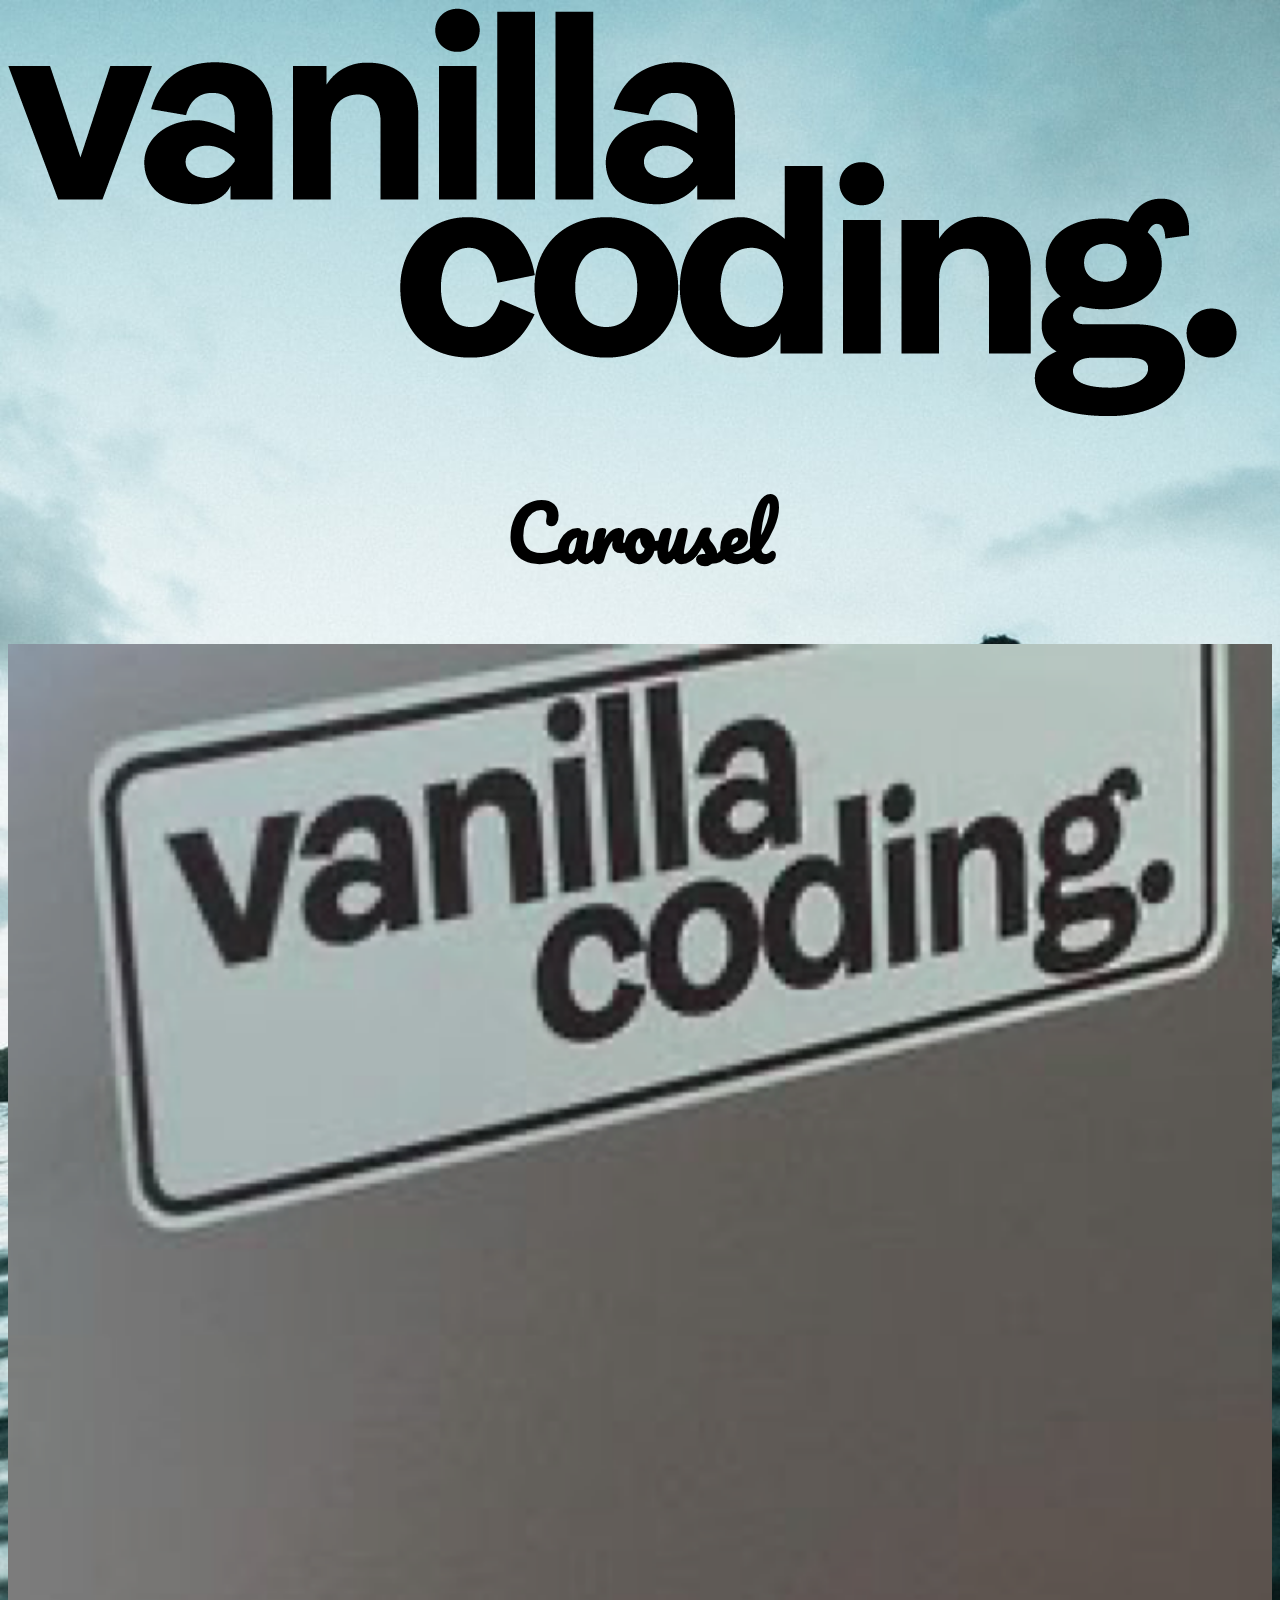
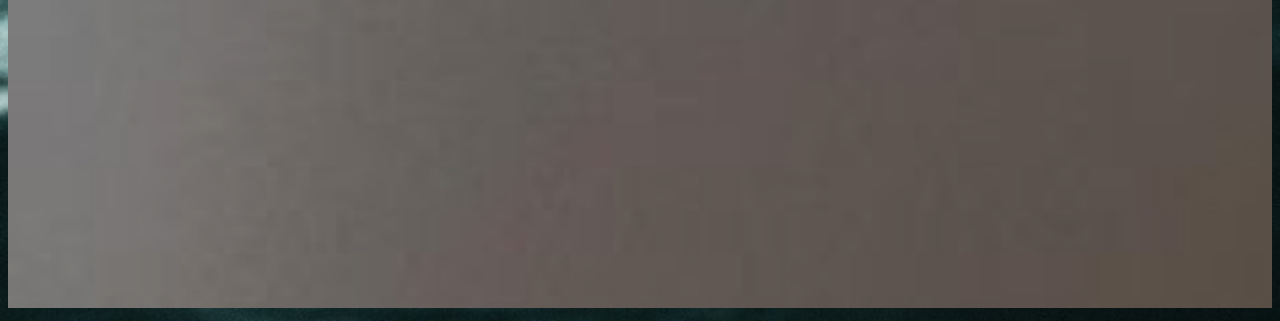
==== Carousel/index.html @ 88f227d8 "Upload Carousel file" ====
<!DOCTYPE html>
<html>
  <head>
    <meta charset="utf-8" />
    <meta name="viewport" content="width=device-width" />
    <link
      href="https://fonts.googleapis.com/css?family=Pacifico&display=swap"
      rel="stylesheet"
    />
    <link
      href="https://fonts.googleapis.com/css?family=Varela+Round&display=swap"
      rel="stylesheet"
    />
    <link rel="icon" href="/images/favicon.ico" />
    <link rel="stylesheet" type="text/css" href="style.css" />
    <title>Carousel Project</title>
  </head>

  <body>
    <section>
      <div class="image-box">
        <img src="images/vanilla_coding_logo.png" />
      </div>
      <h1>Carousel</h1>

      <!-- Carousel Start -->
      <div id="wrapper">
        
        <img src="images/image-1.png" width="100%">

      </div>
      <!-- Carousel End -->
    </section>

    <script src="index.js">
      someImageElement.src = "/images/image-1.png";
    </script>
  </body>
</html>
---- Carousel/style.css ----
body {
  background-image: url("./images/bg.jpeg");
  background-repeat: no-repeat;
  background-size: cover;
  font-family: "Varela Round", sans-serif;
}

h1 {
  font-family: "Pacifico", cursive;
  text-align: center;
  font-size: 72px;
}
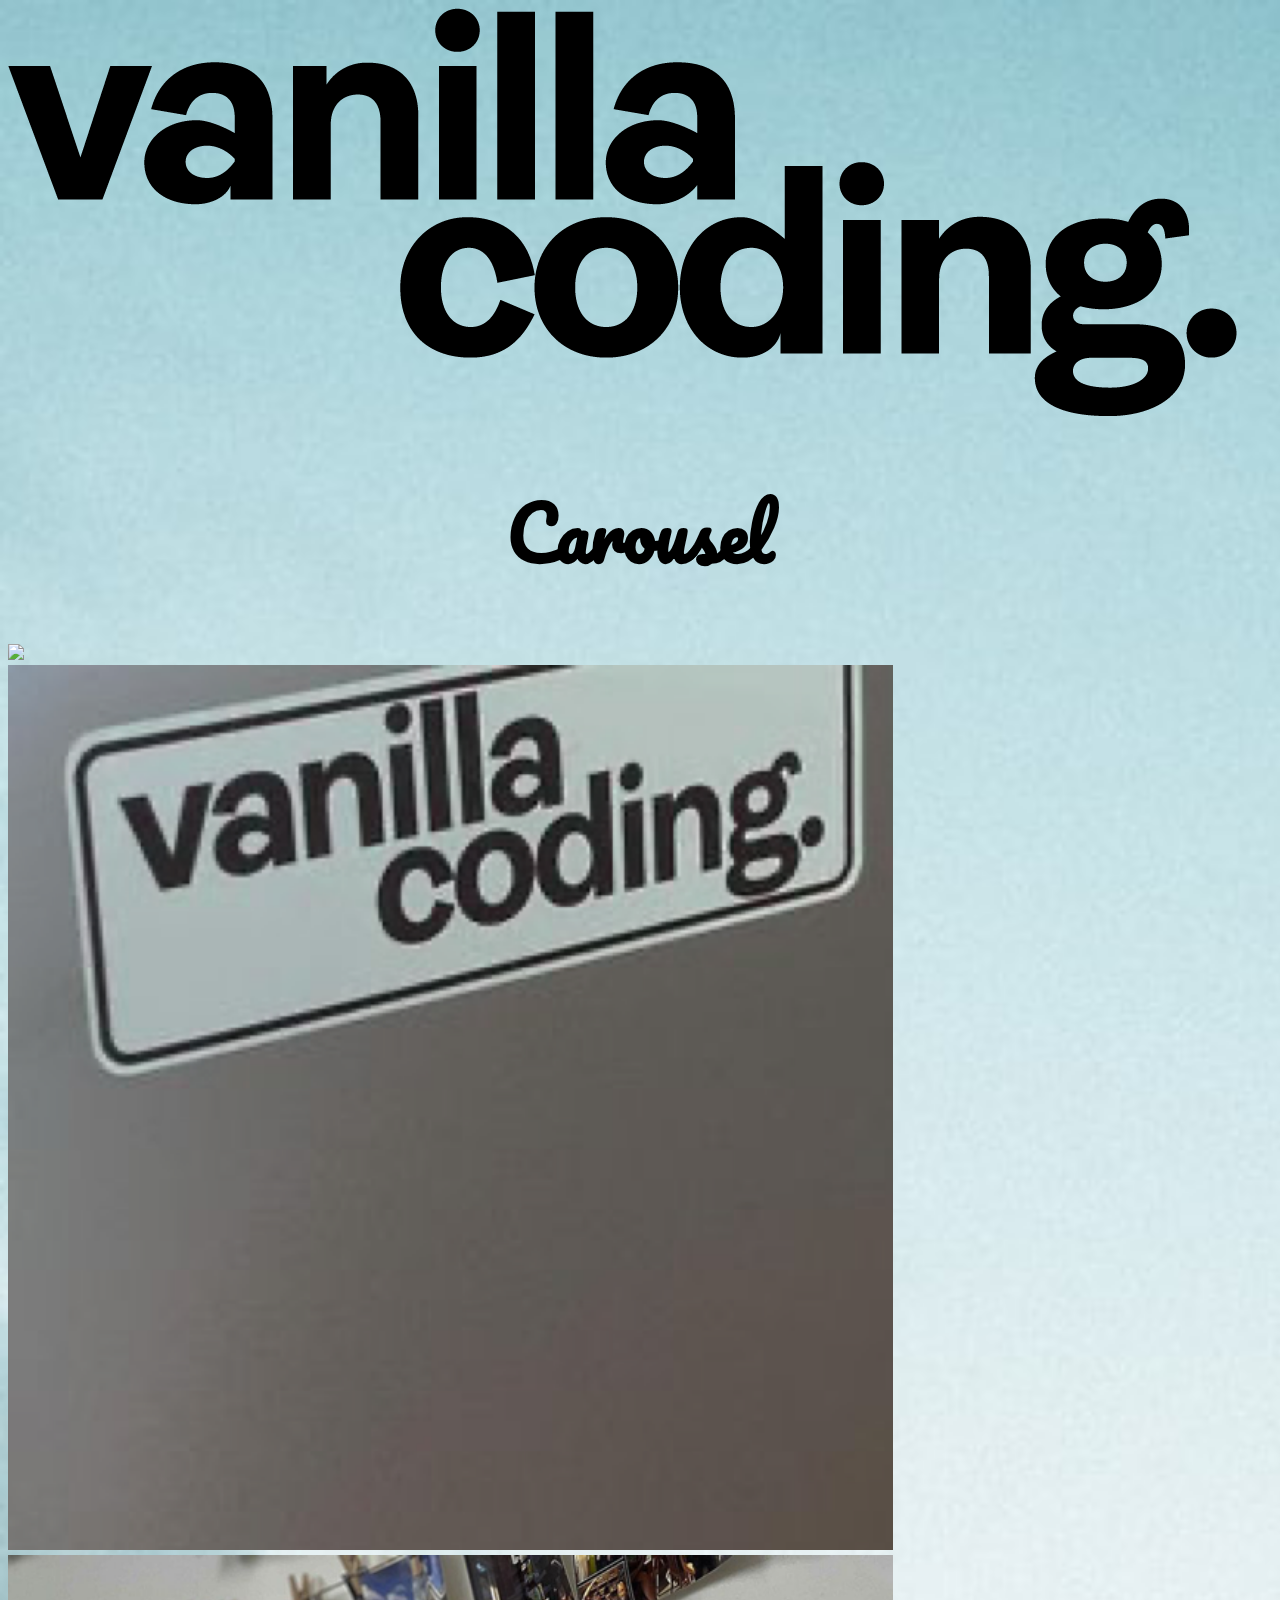
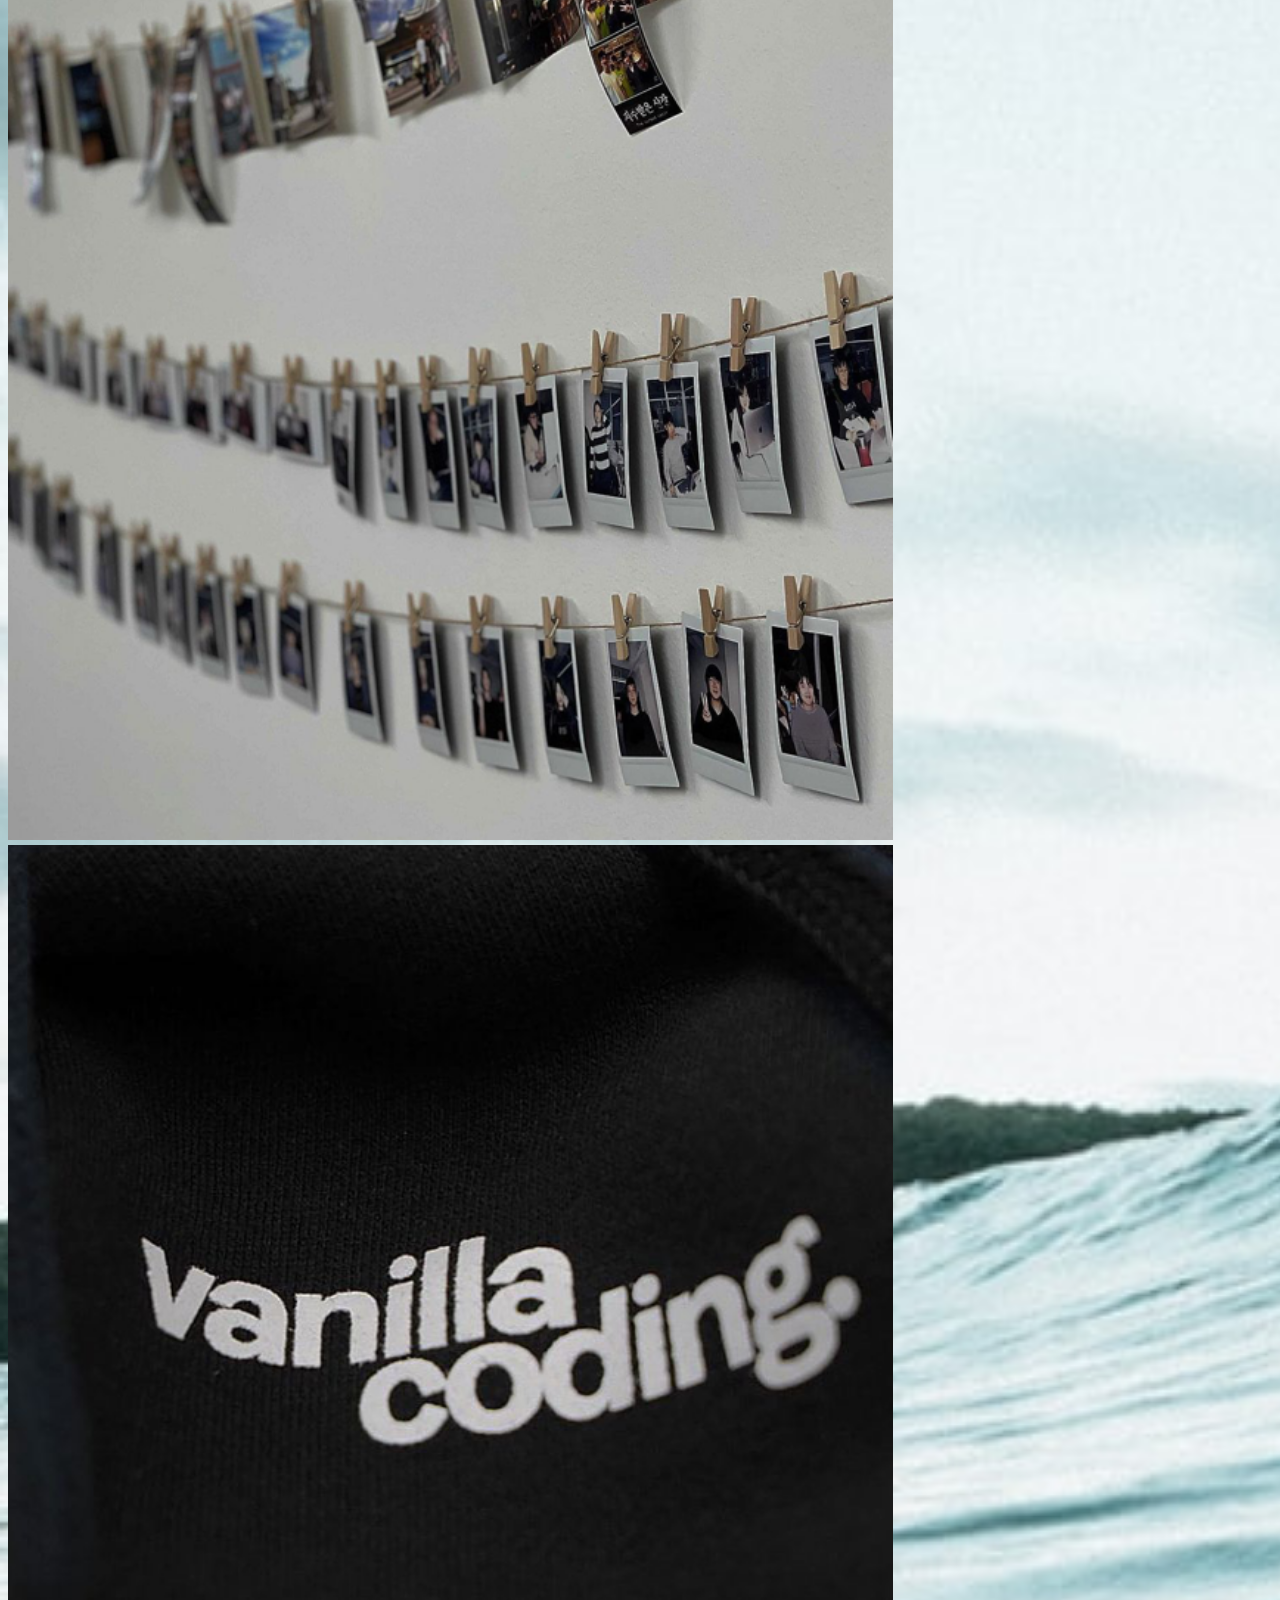
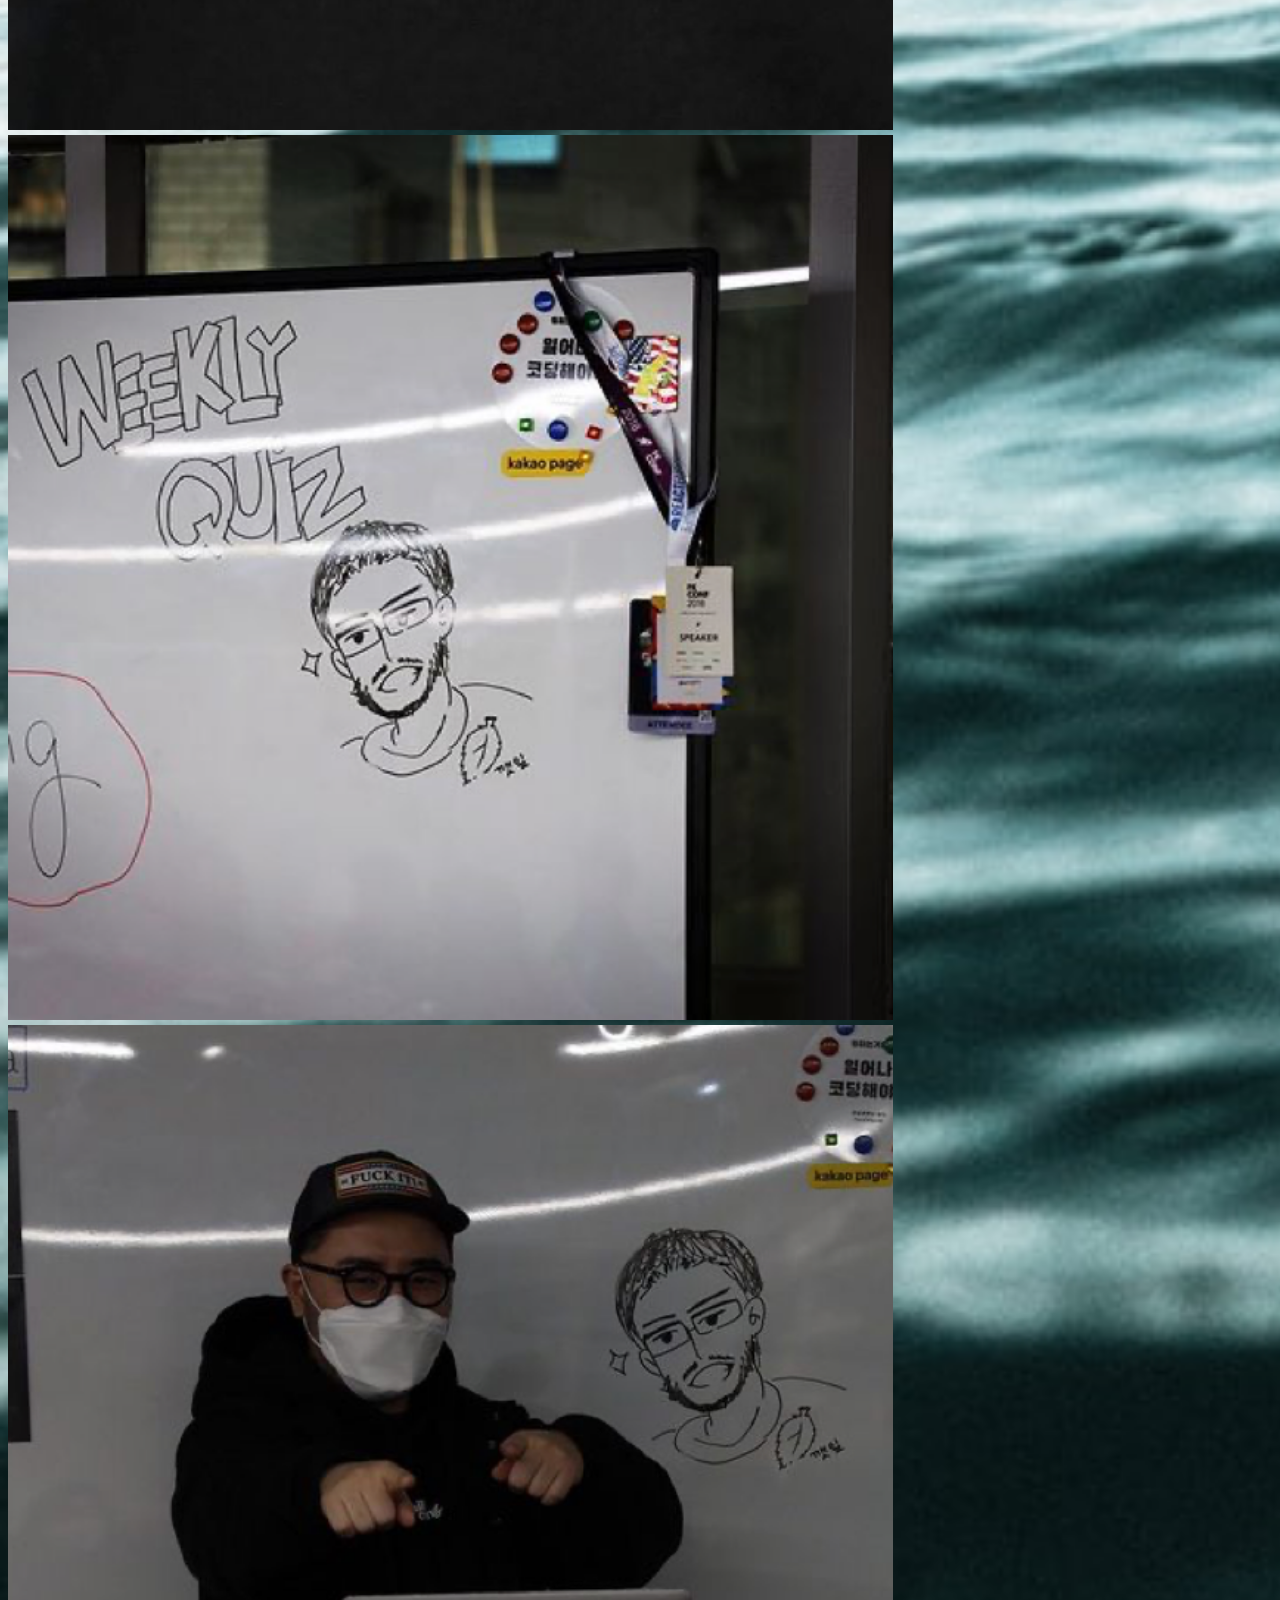
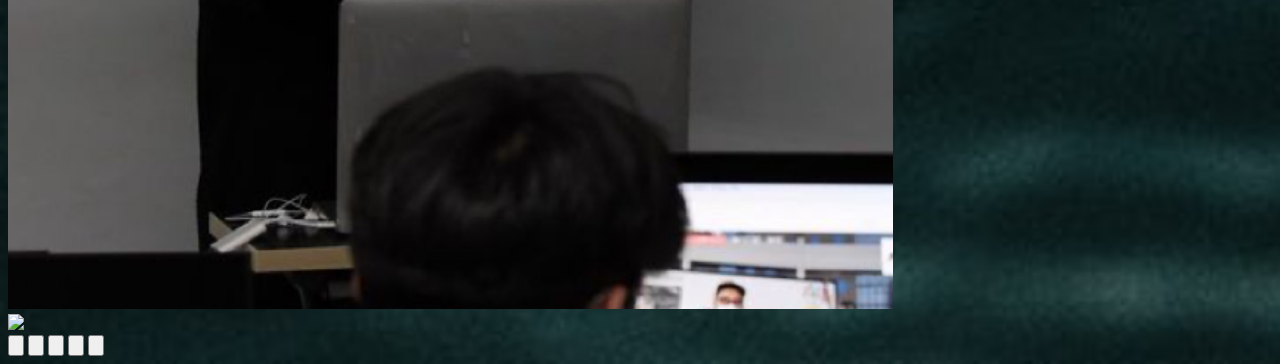
==== commit 28b9eebd: "Update TODO DAY1" ====
--- a/Carousel/index.html
+++ b/Carousel/index.html
@@ -25,15 +25,28 @@
 
       <!-- Carousel Start -->
       <div id="wrapper">
-        
-        <img src="images/image-1.png" width="100%">
+        <img src="images/prev.png" id="arrow" class="prev">
+        <div id="images-wrapper">
+            <img src="images/image-1.png" width="70%" id="image">
+            <img src="images/image-2.png" width="70%" id="image">
+            <img src="images/image-3.png" width="70%" id="image">
+            <img src="images/image-4.png" width="70%" id="image">
+            <img src="images/image-5.png" width="70%" id="image">
+        </div>
+        <img src="images/next.png" id="arrow" class="next">
+    </div>
+    <div class="button-box">
+        <input type="button" id="btn">
+        <input type="button" id="btn">
+        <input type="button" id="btn">
+        <input type="button" id="btn">
+        <input type="button" id="btn">
 
-      </div>
+    </div>
       <!-- Carousel End -->
     </section>
 
     <script src="index.js">
-      someImageElement.src = "/images/image-1.png";
     </script>
   </body>
 </html>
